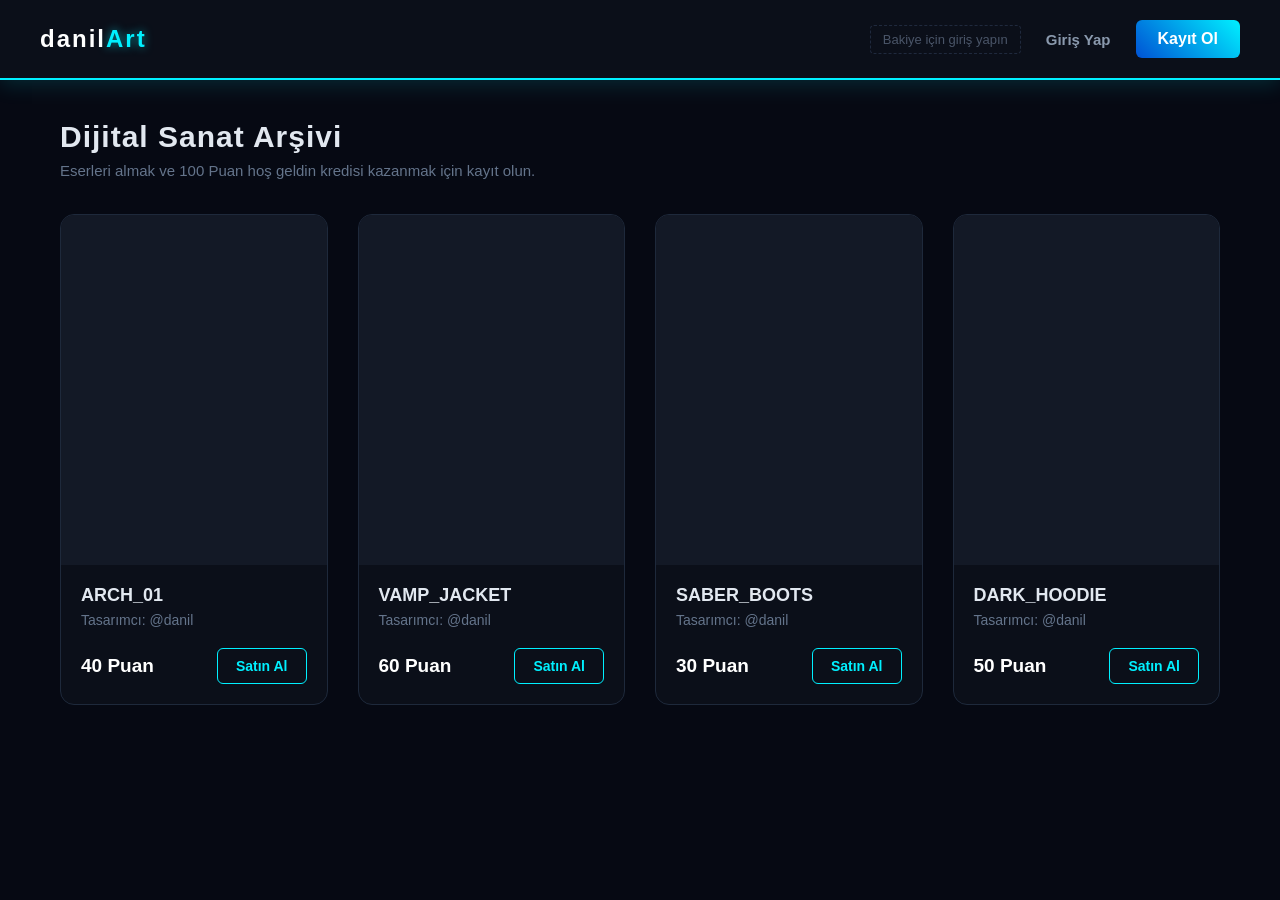
==== index.html @ 2a68ce0d "Add files via upload" ====
<!DOCTYPE html>
<html lang="tr">
<head>
    <meta charset="UTF-8">
    <title>danilArt // Archive</title>
    <link rel="stylesheet" href="style.css">
</head>
<body>

    <header>
        <div class="logo">danil<span>Art</span></div>
        <nav>
            <span class="bakiye-yok">Bakiye için giriş yapın</span>
            <a href="giris.html" class="nav-link">Giriş Yap</a>
            <a href="kayit.html" class="btn-kayit">Kayıt Ol</a>
        </nav>
    </header>

    <main class="galeri-container">
        <h2>Dijital Sanat Arşivi</h2>
        <p class="uyari-metni">Eserleri almak ve 100 Puan hoş geldin kredisi kazanmak için kayıt olun.</p>

        <div class="grid-galeri">
            <div class="eser-kart">
                <div class="eser-resim" style="background-image: url('BURAYA_RESİM_LİNKİ_GELECEK')"></div>
                <div class="eser-detay">
                    <h3>ARCH_01</h3>
                    <p>Tasarımcı: @danil</p>
                    <div class="kart-alt">
                        <span class="fiyat">40 Puan</span>
                        <a href="kayit.html" class="btn-satinal">Satın Al</a>
                    </div>
                </div>
            </div>

            <div class="eser-kart">
                <div class="eser-resim" style="background-image: url('BURAYA_RESİM_LİNKİ_GELECEK')"></div>
                <div class="eser-detay">
                    <h3>VAMP_JACKET</h3>
                    <p>Tasarımcı: @danil</p>
                    <div class="kart-alt">
                        <span class="fiyat">60 Puan</span>
                        <a href="kayit.html" class="btn-satinal">Satın Al</a>
                    </div>
                </div>
            </div>

            <div class="eser-kart">
                <div class="eser-resim" style="background-image: url('BURAYA_RESİM_LİNKİ_GELECEK')"></div>
                <div class="eser-detay">
                    <h3>SABER_BOOTS</h3>
                    <p>Tasarımcı: @danil</p>
                    <div class="kart-alt">
                        <span class="fiyat">30 Puan</span>
                        <a href="kayit.html" class="btn-satinal">Satın Al</a>
                    </div>
                </div>
            </div>

            <div class="eser-kart">
                <div class="eser-resim" style="background-image: url('BURAYA_RESİM_LİNKİ_GELECEK')"></div>
                <div class="eser-detay">
                    <h3>DARK_HOODIE</h3>
                    <p>Tasarımcı: @danil</p>
                    <div class="kart-alt">
                        <span class="fiyat">50 Puan</span>
                        <a href="kayit.html" class="btn-satinal">Satın Al</a>
                    </div>
                </div>
            </div>
        </div>
    </main>

</body>
</html>
---- style.css ----
* {
    margin: 0;
    padding: 0;
    box-sizing: border-box;
    font-family: 'Segoe UI', Tahoma, Geneva, Verdana, sans-serif;
}

@keyframes sayfaAcilis {
    from { opacity: 0; transform: translateY(15px); }
    to { opacity: 1; transform: translateY(0); }
}

@keyframes neonParlama {
    0% { box-shadow: 0 0 5px rgba(0, 240, 255, 0.3); }
    50% { box-shadow: 0 0 18px rgba(0, 240, 255, 0.7); }
    100% { box-shadow: 0 0 5px rgba(0, 240, 255, 0.3); }
}

body {
    background-color: #060913;
    color: #e2e8f0;
    min-height: 100vh;
    overflow-x: hidden;
    animation: sayfaAcilis 0.5s ease-out forwards;
}

header {
    display: flex;
    justify-content: space-between;
    align-items: center;
    padding: 20px 40px;
    background-color: #0b0f19;
    border-bottom: 2px solid #00f0ff;
    box-shadow: 0 4px 20px rgba(0, 240, 255, 0.15);
}

.logo {
    font-size: 24px;
    font-weight: 800;
    letter-spacing: 2px;
    color: #ffffff;
}

.logo span {
    color: #00f0ff;
    text-shadow: 0 0 10px rgba(0, 240, 255, 0.6);
}

nav {
    display: flex;
    align-items: center;
    gap: 25px;
}

.nav-link {
    color: #8a99ad;
    text-decoration: none;
    font-size: 15px;
    font-weight: 600;
    transition: color 0.3s, text-shadow 0.3s;
}

.nav-link:hover {
    color: #00f0ff;
    text-shadow: 0 0 8px rgba(0, 240, 255, 0.6);
}

.bakiye-yok {
    font-size: 13px;
    color: #4a5568;
    border: 1px dashed #1f293d;
    padding: 6px 12px;
    border-radius: 4px;
}

.bakiye-aktif {
    background-color: rgba(0, 240, 255, 0.05);
    border: 1px solid #00f0ff;
    color: #00f0ff;
    padding: 8px 16px;
    border-radius: 6px;
    font-weight: 700;
    text-shadow: 0 0 5px rgba(0, 240, 255, 0.4);
    animation: neonParlama 2s infinite ease-in-out;
}

.btn-kayit {
    background: linear-gradient(45deg, #0052d4, #00f0ff);
    color: #ffffff;
    text-decoration: none;
    padding: 10px 22px;
    border-radius: 6px;
    font-weight: 600;
    transition: transform 0.2s, box-shadow 0.2s;
}

.btn-kayit:hover {
    transform: scale(1.05);
    box-shadow: 0 0 25px rgba(0, 240, 255, 0.7);
}

.galeri-container {
    max-width: 1200px;
    margin: 40px auto;
    padding: 0 20px;
}

h2 {
    font-size: 30px;
    font-weight: 700;
    margin-bottom: 8px;
    letter-spacing: 1px;
}

.uyari-metni {
    color: #64748b;
    margin-bottom: 35px;
    font-size: 15px;
}

.grid-galeri {
    display: grid;
    grid-template-columns: repeat(auto-fit, minmax(260px, 1fr));
    gap: 30px;
}

.eser-kart {
    background-color: #0b0f19;
    border: 1px solid #1e293b;
    border-radius: 14px;
    overflow: hidden;
    transition: transform 0.3s cubic-bezier(0.175, 0.885, 0.32, 1.275), border-color 0.3s, box-shadow 0.3s;
}

.eser-kart:hover {
    transform: translateY(-8px);
    border-color: #00f0ff;
    box-shadow: 0 10px 30px rgba(0, 240, 255, 0.2);
}

.eser-kart.satildi {
    opacity: 0.4;
    border-color: #ff3366;
}

.eser-resim {
    height: 350px;
    background-color: #131926;
    background-size: cover;
    background-position: center;
}

.eser-detay {
    padding: 20px;
}

.eser-detay h3 {
    font-size: 18px;
    font-weight: 700;
    margin-bottom: 6px;
}

.eser-detay p {
    color: #64748b;
    font-size: 14px;
    margin-bottom: 20px;
}

.kart-alt {
    display: flex;
    justify-content: space-between;
    align-items: center;
}

.fiyat {
    font-size: 19px;
    font-weight: 800;
    color: #ffffff;
}

.btn-satinal {
    background-color: transparent;
    border: 1px solid #00f0ff;
    color: #00f0ff;
    text-decoration: none;
    padding: 9px 18px;
    border-radius: 6px;
    font-weight: 600;
    font-size: 14px;
    cursor: pointer;
    transition: all 0.2s ease-in-out;
}

.btn-satinal:hover {
    background-color: #00f0ff;
    color: #060913;
    transform: scale(1.05);
    box-shadow: 0 0 15px rgba(0, 240, 255, 0.5);
}

.btn-gerisat {
    background-color: transparent;
    border: 1px solid #ff3366;
    color: #ff3366;
    text-decoration: none;
    padding: 9px 18px;
    border-radius: 6px;
    font-weight: 600;
    font-size: 14px;
    cursor: pointer;
    transition: all 0.2s ease-in-out;
}

.btn-gerisat:hover {
    background-color: #ff3366;
    color: #ffffff;
    transform: scale(1.05);
    box-shadow: 0 0 15px rgba(255, 51, 102, 0.4);
}

.form-container {
    display: flex;
    justify-content: center;
    align-items: center;
    min-height: calc(100vh - 90px);
    padding: 20px;
}

.form-box {
    background-color: #0b0f19;
    border: 1px solid #1e293b;
    padding: 40px;
    border-radius: 16px;
    max-width: 440px;
    width: 100%;
    box-shadow: 0 15px 35px rgba(0,0,0,0.4);
}

.form-box h2 {
    font-size: 26px;
    margin-bottom: 6px;
}

.form-box p {
    color: #64748b;
    font-size: 14px;
    margin-bottom: 20px;
}

.input-grup {
    margin-bottom: 22px;
}

.input-grup label {
    display: block;
    font-size: 13px;
    color: #64748b;
    margin-bottom: 8px;
    font-weight: 600;
    text-transform: uppercase;
}

.input-grup input {
    width: 100%;
    background-color: #131926;
    border: 1px solid #1e293b;
    padding: 14px;
    border-radius: 8px;
    color: #ffffff;
    font-size: 15px;
}

.input-grup input:focus {
    outline: none;
    border-color: #00f0ff;
}

.btn-form {
    width: 100%;
    background: linear-gradient(45deg, #0052d4, #00f0ff);
    color: #ffffff;
    border: none;
    padding: 15px;
    border-radius: 8px;
    font-size: 16px;
    font-weight: 600;
    cursor: pointer;
    margin-bottom: 15px;
}

.link-alt {
    display: block;
    text-align: center;
    color: #8a99ad;
    text-decoration: none;
    font-size: 14px;
}
.link-alt:hover {
    color: #00f0ff;
}
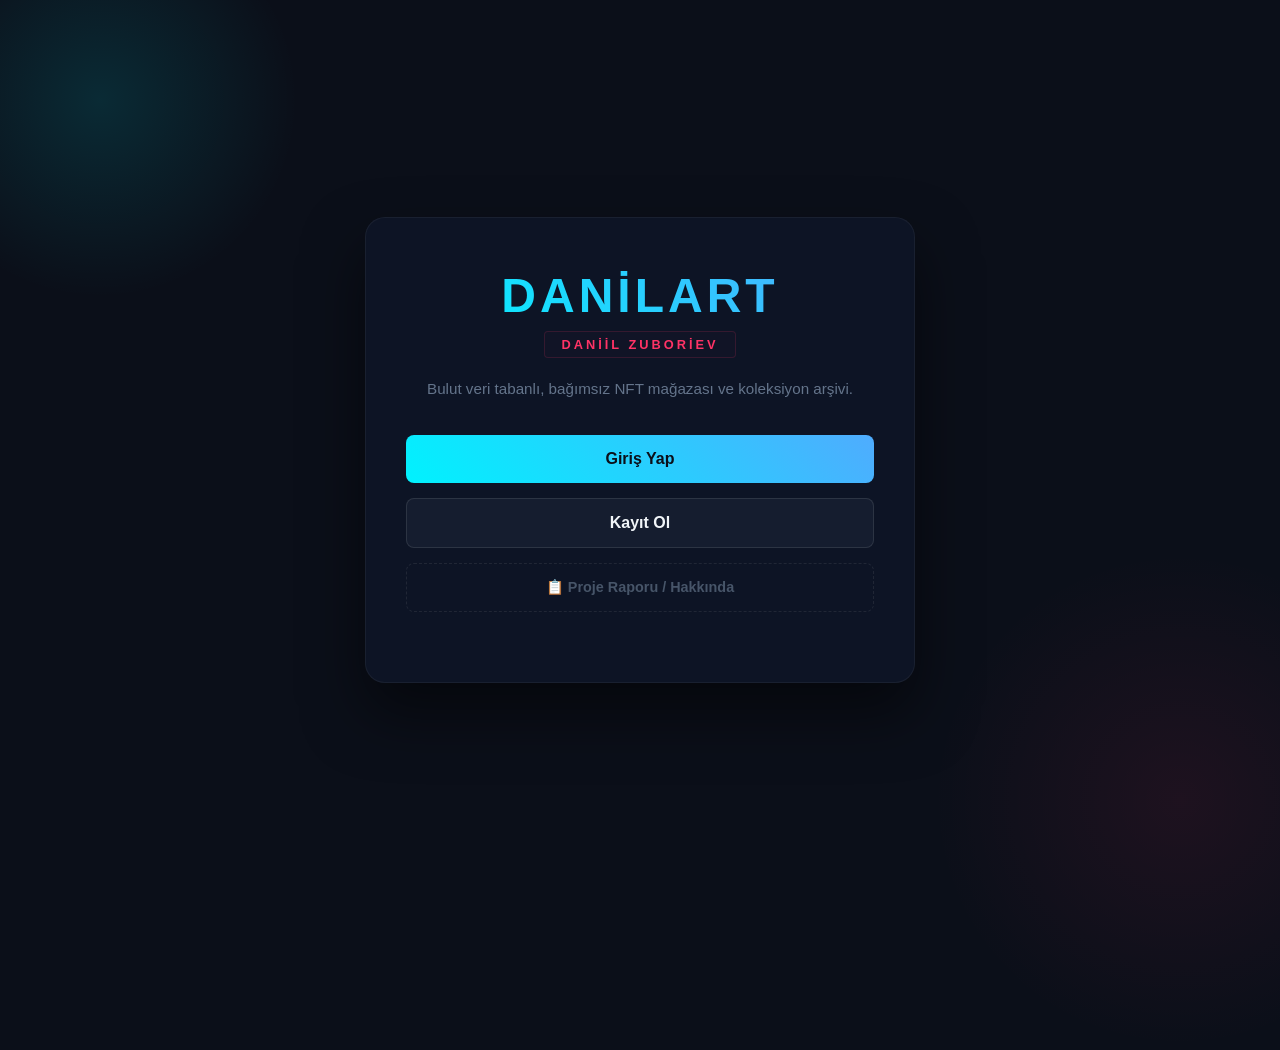
==== commit 07ae743b: "Update index.html" ====
--- a/index.html
+++ b/index.html
@@ -2,74 +2,46 @@
 <html lang="tr">
 <head>
     <meta charset="UTF-8">
-    <title>danilArt // Archive</title>
-    <link rel="stylesheet" href="style.css">
+    <meta name="viewport" content="width=device-width, initial-scale=1.0">
+    <title>danilArt - Hoş Geldiniz</title>
+    <style>
+        * { margin: 0; padding: 0; box-sizing: border-box; font-family: 'Helvetica Neue', Arial, sans-serif; }
+        body { background-color: #0b0f19; color: #f1f5f9; display: flex; justify-content: center; align-items: center; min-height: 100vh; overflow: hidden; position: relative; }
+        body::before { content: ''; position: absolute; width: 400px; height: 400px; background: radial-gradient(circle, rgba(0, 242, 254, 0.12) 0%, transparent 70%); top: -100px; left: -100px; z-index: 0; }
+        body::after { content: ''; position: absolute; width: 500px; height: 500px; background: radial-gradient(circle, rgba(255, 51, 102, 0.08) 0%, transparent 70%); bottom: -150px; right: -150px; z-index: 0; }
+        .ana-konteyner { background: rgba(15, 23, 42, 0.75); backdrop-filter: blur(16px); border: 1px solid rgba(255, 255, 255, 0.05); padding: 50px 40px; border-radius: 20px; width: 100%; max-width: 550px; text-align: center; box-shadow: 0 30px 60px rgba(0, 0, 0, 0.5); z-index: 1; }
+        .logo-alanı { margin-bottom: 35px; }
+        .logo-alanı h1 { font-size: 3rem; font-weight: 900; letter-spacing: 4px; background: linear-gradient(45deg, #00f2fe, #4facfe); -webkit-background-clip: text; -webkit-text-fill-color: transparent; text-transform: uppercase; }
+        
+        /* Doğal ve Sert İmza Altı */
+        .yapimci-etiket { display: inline-block; margin-top: 8px; font-size: 0.8rem; font-weight: 700; color: #ff3366; text-transform: uppercase; letter-spacing: 3px; border: 1px solid rgba(255, 51, 102, 0.15); padding: 5px 16px; border-radius: 4px; background: rgba(255, 51, 102, 0.02); }
+        .logo-alanı p { color: #64748b; font-size: 0.95rem; margin-top: 20px; line-height: 1.4; font-weight: 500; }
+        
+        .buton-grubu { display: flex; flex-direction: column; gap: 15px; margin-bottom: 20px; }
+        .btn { width: 100%; padding: 15px; border-radius: 8px; font-size: 1rem; font-weight: 700; text-decoration: none; transition: all 0.3s ease; cursor: pointer; display: block; }
+        .btn-ana { background: linear-gradient(45deg, #00f2fe, #4facfe); color: #0b0f19; border: none; }
+        .btn-ana:hover { transform: translateY(-2px); box-shadow: 0 6px 20px rgba(0, 242, 254, 0.4); }
+        .btn-ikincil { background: rgba(30, 41, 59, 0.5); color: #f1f5f9; border: 1px solid rgba(255, 255, 255, 0.1); }
+        .btn-ikincil:hover { background: rgba(30, 41, 59, 0.8); border-color: #00f2fe; color: #00f2fe; }
+        .btn-rapor { background: transparent; color: #475569; border: 1px dashed rgba(255, 255, 255, 0.08); font-size: 0.9rem; font-weight: 600; }
+        .btn-rapor:hover { border-color: #ff3366; color: #ff3366; background: rgba(255, 51, 102, 0.01); }
+    </style>
 </head>
 <body>
 
-    <header>
-        <div class="logo">danil<span>Art</span></div>
-        <nav>
-            <span class="bakiye-yok">Bakiye için giriş yapın</span>
-            <a href="giris.html" class="nav-link">Giriş Yap</a>
-            <a href="kayit.html" class="btn-kayit">Kayıt Ol</a>
-        </nav>
-    </header>
+    <div class="ana-konteyner">
+        <div class="logo-alanı">
+            <h1>danilArt</h1>
+            <div class="yapimci-etiket">Daniil Zuboriev</div>
+            <p>Bulut veri tabanlı, bağımsız NFT mağazası ve koleksiyon arşivi.</p>
+        </div>
 
-    <main class="galeri-container">
-        <h2>Dijital Sanat Arşivi</h2>
-        <p class="uyari-metni">Eserleri almak ve 100 Puan hoş geldin kredisi kazanmak için kayıt olun.</p>
-
-        <div class="grid-galeri">
-            <div class="eser-kart">
-                <div class="eser-resim" style="background-image: url('BURAYA_RESİM_LİNKİ_GELECEK')"></div>
-                <div class="eser-detay">
-                    <h3>ARCH_01</h3>
-                    <p>Tasarımcı: @danil</p>
-                    <div class="kart-alt">
-                        <span class="fiyat">40 Puan</span>
-                        <a href="kayit.html" class="btn-satinal">Satın Al</a>
-                    </div>
-                </div>
-            </div>
-
-            <div class="eser-kart">
-                <div class="eser-resim" style="background-image: url('BURAYA_RESİM_LİNKİ_GELECEK')"></div>
-                <div class="eser-detay">
-                    <h3>VAMP_JACKET</h3>
-                    <p>Tasarımcı: @danil</p>
-                    <div class="kart-alt">
-                        <span class="fiyat">60 Puan</span>
-                        <a href="kayit.html" class="btn-satinal">Satın Al</a>
-                    </div>
-                </div>
-            </div>
-
-            <div class="eser-kart">
-                <div class="eser-resim" style="background-image: url('BURAYA_RESİM_LİNKİ_GELECEK')"></div>
-                <div class="eser-detay">
-                    <h3>SABER_BOOTS</h3>
-                    <p>Tasarımcı: @danil</p>
-                    <div class="kart-alt">
-                        <span class="fiyat">30 Puan</span>
-                        <a href="kayit.html" class="btn-satinal">Satın Al</a>
-                    </div>
-                </div>
-            </div>
-
-            <div class="eser-kart">
-                <div class="eser-resim" style="background-image: url('BURAYA_RESİM_LİNKİ_GELECEK')"></div>
-                <div class="eser-detay">
-                    <h3>DARK_HOODIE</h3>
-                    <p>Tasarımcı: @danil</p>
-                    <div class="kart-alt">
-                        <span class="fiyat">50 Puan</span>
-                        <a href="kayit.html" class="btn-satinal">Satın Al</a>
-                    </div>
-                </div>
-            </div>
+        <div class="buton-grubu">
+            <a href="giris.html" class="btn btn-ana">Giriş Yap</a>
+            <a href="kayit.html" class="btn btn-ikincil">Kayıt Ol</a>
+            <a href="hakkinda.html" class="btn btn-rapor">📋 Proje Raporu / Hakkında</a>
         </div>
-    </main>
+    </div>
 
 </body>
-</html>+</html>
